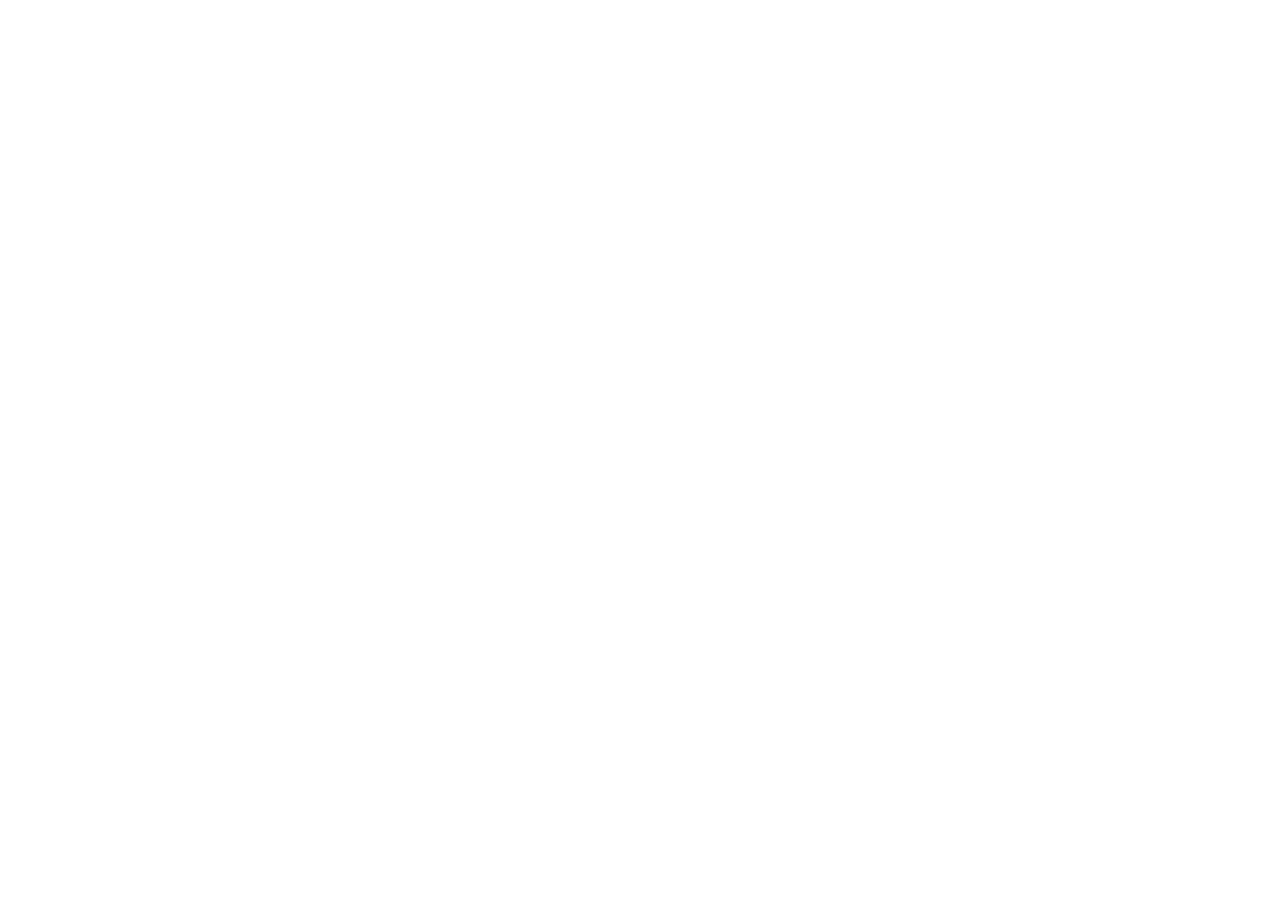
==== index.html @ 044f1b21 "primer commit hecho por mi" ====
<!-- 
    Lista de cosas.
    - Meta: eslo del sso de google, hay que agregar meta-description y meta-keywords.
    - Agregar meta con keywords como: damas, juegos de damas, entretenimiento, juegos online, etc. (es para la busqueda de google)

-->

<html lang="en">
<head>
    <meta charset="UTF-8">
    <meta http-equiv="X-UA-Compatible" content="IE=edge">
    <meta name="viewport" content="width=device-width, initial-scale=1.0">
    <title>Mini Damas</title>
</head>
<body>
    
</body>
</html>
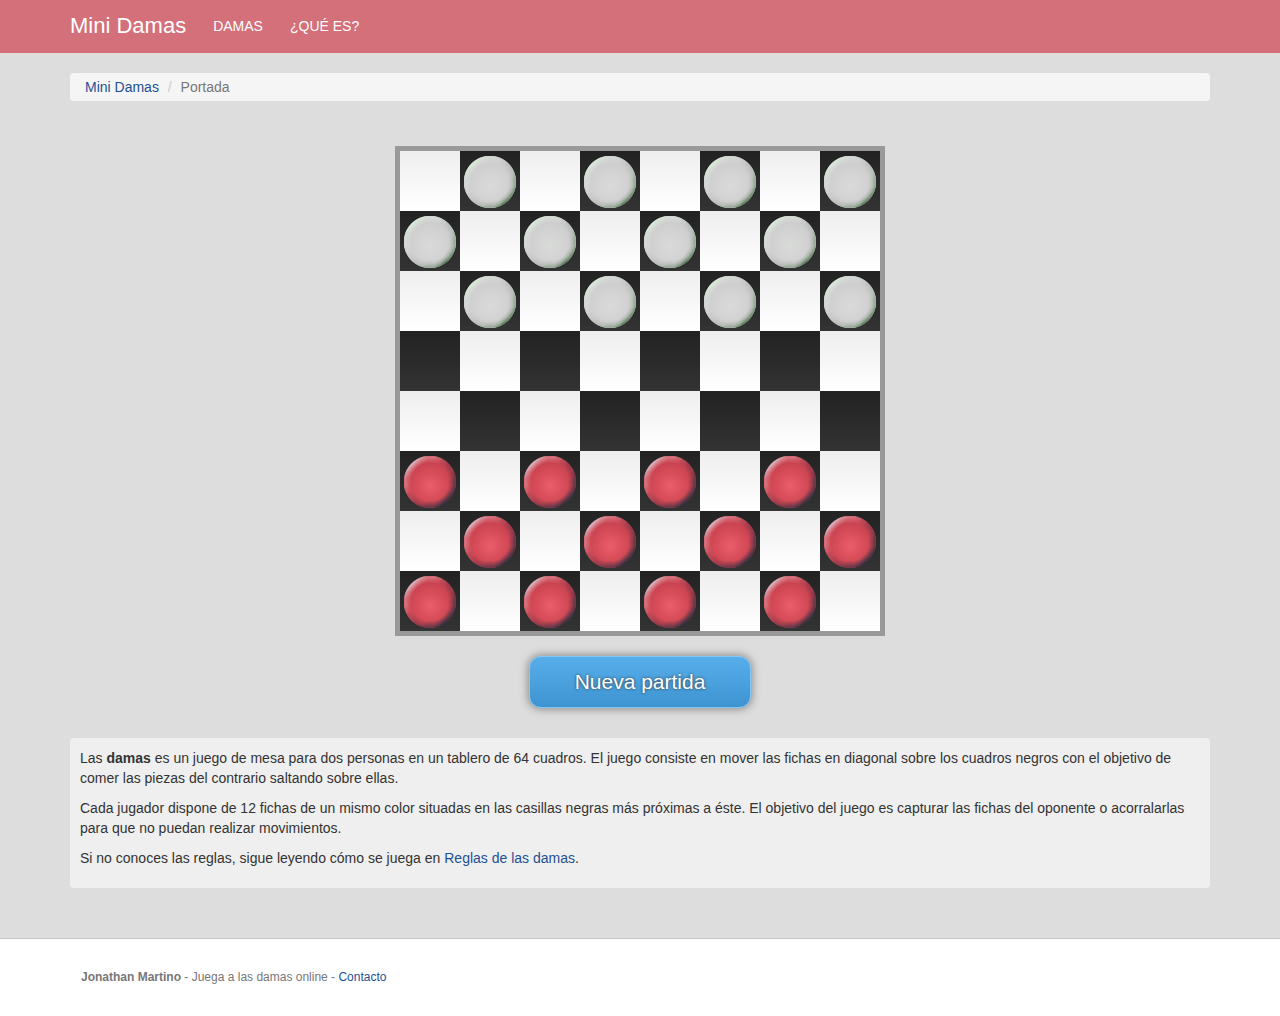
==== commit c6f4d04c: "version final v1" ====
--- a/index.html
+++ b/index.html
@@ -1,18 +1,246 @@
-<!-- 
-    Lista de cosas.
-    - Meta: eslo del sso de google, hay que agregar meta-description y meta-keywords.
-    - Agregar meta con keywords como: damas, juegos de damas, entretenimiento, juegos online, etc. (es para la busqueda de google)
-
--->
-
-<html lang="en">
-<head>
-    <meta charset="UTF-8">
-    <meta http-equiv="X-UA-Compatible" content="IE=edge">
-    <meta name="viewport" content="width=device-width, initial-scale=1.0">
-    <title>Mini Damas</title>
-</head>
-<body>
-    
-</body>
+<!DOCTYPE html>
+<html lang="es">
+   <head>
+      <title>Mini Damas</title>
+      <meta name="Description" content="Juega a las damas online. Reta al ordenador y consigue ganarle en el menor tiempo posible.">
+      <link rel="stylesheet" href="styles.css">
+   </head>
+   <body>
+      <div></div>
+      </div>   
+      <nav class="navbar navbar-static-top navbar-inner" role="navigation">
+         <div class="container">
+            <div class="navbar-header">
+               <button type="button" class="navbar-toggle collapsed" data-toggle="collapse" data-target=".navbar-collapse">
+               <span class="sr-only">Navegación</span>
+               <span class="icon-bar"></span>
+               <span class="icon-bar"></span>
+               <span class="icon-bar"></span>
+               </button>
+               <h1><a class="navbar-brand" href="index.html">Mini Damas</a></h1>
+            </div>
+            <div id="navbar" class="collapse navbar-collapse">
+               <ul class="nav navbar-nav">
+                  <li><a href="index.html" title="Damas online">Damas</a></li>
+                  <li><a href="https://es.wikipedia.org/wiki/Damas" title="Qué son las damas">¿Qué es?</a></li>
+               </ul>
+            </div>
+         </div>
+      </nav>
+      <div class="container">
+         <ul class="breadcrumb">
+            <li><a href="index.html">Mini Damas</a></li>
+            <li class="active">Portada</li>
+         </ul>
+         <div class="row">
+            <div class="col-md-12">
+               <div class="tablero">
+                  <div id="checkersContainer">
+                     <div id="checkersBoard">
+                        <div class="checkersSquare bright">
+                        </div>
+                        <div class="checkersSquare dark">
+                        </div>
+                        <div class="checkersSquare bright">
+                        </div>
+                        <div class="checkersSquare dark">
+                        </div>
+                        <div class="checkersSquare bright">
+                        </div>
+                        <div class="checkersSquare dark">
+                        </div>
+                        <div class="checkersSquare bright">
+                        </div>
+                        <div class="checkersSquare dark">
+                        </div>
+                        <div class="checkersSquare dark">
+                        </div>
+                        <div class="checkersSquare bright">
+                        </div>
+                        <div class="checkersSquare dark">
+                        </div>
+                        <div class="checkersSquare bright">
+                        </div>
+                        <div class="checkersSquare dark">
+                        </div>
+                        <div class="checkersSquare bright">
+                        </div>
+                        <div class="checkersSquare dark">
+                        </div>
+                        <div class="checkersSquare bright">
+                        </div>
+                        <div class="checkersSquare bright">
+                        </div>
+                        <div class="checkersSquare dark">
+                        </div>
+                        <div class="checkersSquare bright">
+                        </div>
+                        <div class="checkersSquare dark">
+                        </div>
+                        <div class="checkersSquare bright">
+                        </div>
+                        <div class="checkersSquare dark">
+                        </div>
+                        <div class="checkersSquare bright">
+                        </div>
+                        <div class="checkersSquare dark">
+                        </div>
+                        <div class="checkersSquare dark">
+                        </div>
+                        <div class="checkersSquare bright">
+                        </div>
+                        <div class="checkersSquare dark">
+                        </div>
+                        <div class="checkersSquare bright">
+                        </div>
+                        <div class="checkersSquare dark">
+                        </div>
+                        <div class="checkersSquare bright">
+                        </div>
+                        <div class="checkersSquare dark">
+                        </div>
+                        <div class="checkersSquare bright">
+                        </div>
+                        <div class="checkersSquare bright">
+                        </div>
+                        <div class="checkersSquare dark">
+                        </div>
+                        <div class="checkersSquare bright">
+                        </div>
+                        <div class="checkersSquare dark">
+                        </div>
+                        <div class="checkersSquare bright">
+                        </div>
+                        <div class="checkersSquare dark">
+                        </div>
+                        <div class="checkersSquare bright">
+                        </div>
+                        <div class="checkersSquare dark">
+                        </div>
+                        <div class="checkersSquare dark">
+                        </div>
+                        <div class="checkersSquare bright">
+                        </div>
+                        <div class="checkersSquare dark">
+                        </div>
+                        <div class="checkersSquare bright">
+                        </div>
+                        <div class="checkersSquare dark">
+                        </div>
+                        <div class="checkersSquare bright">
+                        </div>
+                        <div class="checkersSquare dark">
+                        </div>
+                        <div class="checkersSquare bright">
+                        </div>
+                        <div class="checkersSquare bright">
+                        </div>
+                        <div class="checkersSquare dark">
+                        </div>
+                        <div class="checkersSquare bright">
+                        </div>
+                        <div class="checkersSquare dark">
+                        </div>
+                        <div class="checkersSquare bright">
+                        </div>
+                        <div class="checkersSquare dark">
+                        </div>
+                        <div class="checkersSquare bright">
+                        </div>
+                        <div class="checkersSquare dark">
+                        </div>
+                        <div class="checkersSquare dark">
+                        </div>
+                        <div class="checkersSquare bright">
+                        </div>
+                        <div class="checkersSquare dark">
+                        </div>
+                        <div class="checkersSquare bright">
+                        </div>
+                        <div class="checkersSquare dark">
+                        </div>
+                        <div class="checkersSquare bright">
+                        </div>
+                        <div class="checkersSquare dark">
+                        </div>
+                        <div class="checkersSquare bright">
+                        </div>
+                        <div class="piece black" style="left: 0px; top: 420px;">
+                        </div>
+                        <div class="piece white" style="left: 60px; top: 0px;">
+                        </div>
+                        <div class="piece black" style="left: 120px; top: 420px;">
+                        </div>
+                        <div class="piece white" style="left: 180px; top: 0px;">
+                        </div>
+                        <div class="piece black" style="left: 240px; top: 420px;">
+                        </div>
+                        <div class="piece white" style="left: 300px; top: 0px;">
+                        </div>
+                        <div class="piece black" style="left: 360px; top: 420px;">
+                        </div>
+                        <div class="piece white" style="left: 420px; top: 0px;">
+                        </div>
+                        <div class="piece black" style="left: 60px; top: 360px;">
+                        </div>
+                        <div class="piece white" style="left: 0px; top: 60px;">
+                        </div>
+                        <div class="piece black" style="left: 180px; top: 360px;">
+                        </div>
+                        <div class="piece white" style="left: 120px; top: 60px;">
+                        </div>
+                        <div class="piece black" style="left: 300px; top: 360px;">
+                        </div>
+                        <div class="piece white" style="left: 240px; top: 60px;">
+                        </div>
+                        <div class="piece black" style="left: 420px; top: 360px;">
+                        </div>
+                        <div class="piece white" style="left: 360px; top: 60px;">
+                        </div>
+                        <div class="piece black" style="left: 0px; top: 300px;">
+                        </div>
+                        <div class="piece white" style="left: 60px; top: 120px;">
+                        </div>
+                        <div class="piece black" style="left: 120px; top: 300px;">
+                        </div>
+                        <div class="piece white" style="left: 180px; top: 120px;">
+                        </div>
+                        <div class="piece black" style="left: 240px; top: 300px;">
+                        </div>
+                        <div class="piece white" style="left: 300px; top: 120px;">
+                        </div>
+                        <div class="piece black" style="left: 360px; top: 300px;">
+                        </div>
+                        <div class="piece white" style="left: 420px; top: 120px;">
+                        </div>
+                     </div>
+                     <div id="buttonContainer" class="text-center">
+                        <div id="newGameButton">
+                           Nueva partida
+                        </div>
+                     </div>
+                  </div>
+               </div>
+            </div>
+         </div>
+         <div class="row">
+            <div class="col-md-12">
+               <div id="desc">
+                  <p>Las <strong>damas</strong> es un juego de mesa para dos personas en un tablero de 64 cuadros. El juego consiste en mover las fichas en diagonal sobre los cuadros negros con el objetivo de comer las piezas del contrario saltando sobre ellas.</p>
+                  <p>Cada jugador dispone de 12 fichas de un mismo color situadas en las casillas negras más próximas a éste. El objetivo del juego es capturar las fichas del oponente o acorralarlas para que no puedan realizar movimientos.</p>
+                  <p>Si no conoces las reglas, sigue leyendo cómo se juega en <a href="https://es.wikipedia.org/wiki/Damas">Reglas de las damas</a>.</p>
+               </div>
+            </div>
+         </div>
+      </div>
+      <footer class="footer">
+         <div class="container">
+            <div class="row">
+               <div class="col-md-7">
+                  <p><strong>Jonathan Martino</strong> - Juega a las damas online - <a href="mailto:jonamartino@gmail.com">Contacto</a></p>
+               </div>
+            </div>
+         </div>
+      </footer>
+   </body>
 </html>--- a/styles.css
+++ b/styles.css
@@ -0,0 +1,625 @@
+html{
+    font-family:sans-serif;
+    -webkit-text-size-adjust:100%;
+    -ms-text-size-adjust:100%
+}
+body{
+    margin:0
+}
+footer,header,nav{
+    display:block
+}
+
+a{
+    background-color:transparent
+}
+a:active,a:hover{
+    outline:0
+}
+strong{
+    font-weight:700
+}
+h1{
+    margin:.67em 0;
+    font-size:2em
+}
+img{
+    border:0
+}
+button{
+    margin:0;
+    font:inherit;
+    color:inherit
+}
+button{
+    overflow:visible
+}
+button{
+    text-transform:none
+}
+button{
+    -webkit-appearance:button;
+    cursor:pointer
+}
+button[disabled]{
+    cursor:default
+}
+button::-moz-focus-inner{
+    padding:0;
+    border:0
+}
+
+*{
+    -webkit-box-sizing:border-box;
+    -moz-box-sizing:border-box;
+    box-sizing:border-box
+}
+:after,:before{
+    -webkit-box-sizing:border-box;
+    -moz-box-sizing:border-box;
+    box-sizing:border-box
+}
+html{
+    font-size:10px;
+    -webkit-tap-highlight-color:transparent
+}
+body{
+    font-family:"Helvetica Neue",Helvetica,Arial,sans-serif;
+    font-size:14px;
+    line-height:1.42857143;
+    color:#333;
+    background-color:#fff
+}
+button{
+    font-family:inherit;
+    font-size:inherit;
+    line-height:inherit
+}
+a{
+    color:#337ab7;
+    text-decoration:none
+}
+a:focus,a:hover{
+    color:#23527c;
+    text-decoration:underline
+}
+a:focus{
+    outline:thin dotted;
+    outline:5px auto -webkit-focus-ring-color;
+    outline-offset:-2px
+}
+img{
+    vertical-align:middle
+}
+
+.h1{
+    font-family:inherit;
+    font-weight:500;
+    line-height:1.1;
+    color:inherit
+}
+.h1{
+    margin-top:20px;
+    margin-bottom:10px
+}
+.h1{
+    font-size:36px
+}
+p{
+    margin:0 0 10px
+}
+.text-center{
+    text-align:center
+}
+ul{
+    margin-top:0;
+    margin-bottom:10px
+}
+ul ul{
+    margin-bottom:0
+}
+.container{
+    padding-right:15px;
+    padding-left:15px;
+    margin-right:auto;
+    margin-left:auto
+}
+@media (min-width:768px){
+    .container{
+        width:750px
+    }
+}
+@media (min-width:992px){
+    .container{
+        width:970px
+    }
+}
+@media (min-width:1200px){
+    .container{
+        width:1170px
+    }
+}
+.row{
+    margin-right:-15px;
+    margin-left:-15px
+}
+.col-md-12,.col-md-7{
+    position:relative;
+    min-height:1px;
+    padding-right:15px;
+    padding-left:15px
+}
+@media (min-width:992px){
+    .col-md-12,.col-md-7{
+        float:left
+    }
+    .col-md-12{
+        width:100%
+    }
+    .col-md-7{
+        width:58.33333333%
+    }   
+}
+.collapse{
+    display:none;
+    visibility:hidden
+}
+.nav{
+    padding-left:0;
+    margin-bottom:0;
+    list-style:none
+}
+.nav>li{
+    position:relative;
+    display:block
+}
+.nav>li>a{
+    position:relative;
+    display:block;
+    padding:10px 15px
+}
+.nav>li>a:focus,.nav>li>a:hover{
+    text-decoration:none;
+    background-color:#eee
+}
+.nav>li>a>img{
+    max-width:none
+}
+.navbar{
+    position:relative;
+    min-height:50px;
+    margin-bottom:20px;
+    border:1px solid transparent
+}
+@media (min-width:768px){
+    .navbar{
+        border-radius:4px
+    }
+}
+@media (min-width:768px){
+    .navbar-header{
+        float:left
+    }
+}
+.navbar-collapse{
+    padding-right:15px;
+    padding-left:15px;
+    overflow-x:visible;
+    -webkit-overflow-scrolling:touch;
+    border-top:1px solid transparent;
+    -webkit-box-shadow:inset 0 1px 0 rgba(255,255,255,.1);
+    box-shadow:inset 0 1px 0 rgba(255,255,255,.1)
+}
+@media (min-width:768px){
+    .navbar-collapse{
+        width:auto;
+        border-top:0;
+        -webkit-box-shadow:none;
+        box-shadow:none
+    }
+    .navbar-collapse.collapse{
+        display:block!important;
+        height:auto!important;
+        padding-bottom:0;
+        overflow:visible!important;
+        visibility:visible!important
+    }
+    .navbar-static-top .navbar-collapse{
+        padding-right:0;
+        padding-left:0
+    }
+}
+.container>.navbar-collapse,.container>.navbar-header{
+    margin-right:-15px;
+    margin-left:-15px
+}
+@media (min-width:768px){
+    .container>.navbar-collapse,.container>.navbar-header{
+        margin-right:0;
+        margin-left:0
+    }
+}
+.navbar-static-top{
+    z-index:1000;
+    border-width:0 0 1px
+}
+@media (min-width:768px){
+    .navbar-static-top{
+        border-radius:0
+    }
+}
+.navbar-brand{
+    float:left;
+    height:50px;
+    padding:15px 15px;
+    font-size:18px;
+    line-height:20px
+}
+.navbar-brand:focus,.navbar-brand:hover{
+    text-decoration:none
+}
+.navbar-brand>img{
+    display:block
+}
+@media (min-width:768px){
+    .navbar>.container .navbar-brand{
+        margin-left:-15px
+    }
+}
+.navbar-toggle{
+    position:relative;
+    float:right;
+    padding:9px 10px;
+    margin-top:8px;
+    margin-right:15px;
+    margin-bottom:8px;
+    background-color:transparent;
+    background-image:none;
+    border:1px solid transparent;
+    border-radius:4px
+}
+.navbar-toggle:focus{
+    outline:0
+}
+.navbar-toggle .icon-bar{
+    display:block;
+    width:22px;
+    height:2px;
+    border-radius:1px
+}
+.navbar-toggle .icon-bar+.icon-bar{
+    margin-top:4px
+}
+@media (min-width:768px){
+    .navbar-toggle{
+        display:none
+    }
+}
+.navbar-nav{
+    margin:7.5px -15px
+}
+.navbar-nav>li>a{
+    padding-top:10px;
+    padding-bottom:10px;
+    line-height:20px
+}
+@media (min-width:768px){
+    .navbar-nav{
+        float:left;
+        margin:0
+    }
+    .navbar-nav>li{
+        float:left
+    }
+    .navbar-nav>li>a{
+        padding-top:15px;
+        padding-bottom:15px
+    }
+}
+.navbar-text{
+    margin-top:15px;
+    margin-bottom:15px
+}
+@media (min-width:768px){
+    .navbar-text{
+        float:left;
+        margin-right:15px;
+        margin-left:15px
+    }
+}
+.breadcrumb{
+    padding:8px 15px;
+    margin-bottom:20px;
+    list-style:none;
+    background-color:#f5f5f5;
+    border-radius:4px
+}
+.breadcrumb>li{
+    display:inline-block
+}
+.breadcrumb>li+li:before{
+    padding:0 5px;
+    color:#ccc;
+    content:"/\00a0"
+}
+.breadcrumb>.active{
+    color:#777
+}
+@-webkit-keyframes progress-bar-stripes{
+    from{
+        background-position:40px 0
+    }
+    to{
+        background-position:0 0
+    }
+}
+@-o-keyframes progress-bar-stripes{
+    from{
+        background-position:40px 0
+    }
+    to{
+        background-position:0 0
+    }
+}
+@keyframes progress-bar-stripes{
+    from{
+        background-position:40px 0
+    }
+    to{
+        background-position:0 0
+    }
+}
+.well{
+    min-height:20px;
+    padding:19px;
+    margin-bottom:20px;
+    background-color:#f5f5f5;
+    border:1px solid #e3e3e3;
+    border-radius:4px;
+    -webkit-box-shadow:inset 0 1px 1px rgba(0,0,0,.05);
+    box-shadow:inset 0 1px 1px rgba(0,0,0,.05)
+}
+.close{
+    float:right;
+    font-size:21px;
+    font-weight:700;
+    line-height:1;
+    color:#000;
+    text-shadow:0 1px 0 #fff;
+    opacity:.2
+}
+.close:focus,.close:hover{
+    color:#000;
+    text-decoration:none;
+    cursor:pointer;
+    opacity:.5
+}
+button.close{
+    -webkit-appearance:none;
+    padding:0;
+    cursor:pointer;
+    background:0 0;
+    border:0
+}
+.container:after,.container:before,.nav:after,.nav:before,.navbar-collapse:after,.navbar-collapse:before,.navbar-header:after,.navbar-header:before,.navbar:after,.navbar:before,.row:after,.row:before{
+    display:table;
+    content:" "
+}
+.container:after,.nav:after,.navbar-collapse:after,.navbar-header:after,.navbar:after,.row:after{
+    clear:both
+}
+.show{
+    display:block!important
+}
+.invisible{
+    visibility:hidden
+}
+a{
+    color:#1e5096;
+    text-decoration:none
+}
+body{
+    color:#333;
+    background-color:#ddd
+}
+.navbar-inner{
+    padding-right:0;
+    padding-left:0;
+    background-color:#d4707a
+}
+.navbar-static-top .navbar-inner{
+    border-width:0 0 2px;
+    margin-bottom:15px
+}
+.navbar .navbar-brand{
+    font-family:Capriola,sans-serif;
+    display:block;
+    float:left;
+    font-size:22px;
+    font-weight:200;
+    line-height:1;
+    color:#fff
+}
+h1{
+    margin:0 0 20px 0
+}
+.navbar .nav>li>a{
+    float:none;
+    text-transform:uppercase;
+    padding:16px 15px 16px 12px;
+    color:#fff;
+    text-decoration:none;
+    text-shadow:none
+}
+.navbar .nav>.active>a,.navbar .nav>.active>a:focus,.navbar .nav>.active>a:hover{
+    color:#fff;
+    text-decoration:none;
+    background-color:transparent;
+}
+.navbar .nav>li>a:focus,.navbar .nav>li>a:hover{
+    color:#fff;
+    text-decoration:none;
+    background-color:transparent
+}
+.nav-header{
+    display:block;
+    padding:3px 15px;
+    font-size:10px;
+    font-weight:700;
+    line-height:20px;
+    color:#685d5d;
+    text-shadow:0 1px 0 rgba(255,255,255,.5);
+    text-transform:uppercase
+}
+.navbar-toggle .icon-bar{
+    background-color:#fff
+}
+.navbar-toggle .icon-bar+.icon-bar{
+    margin-top:4px
+}
+.navbar-toggle .icon-bar{
+    display:block;
+    width:22px;
+    height:2px;
+    border-radius:1px
+}
+.navbar-toggle{
+    position:relative;
+    float:left;
+    padding:9px 10px;
+    margin-top:8px;
+    margin-right:15px;
+    margin-bottom:8px;
+    background-color:transparent;
+    background-image:none;
+    border:1px solid #fff;
+    border-radius:4px
+}
+#juego{
+    text-align:left;
+    float:left;
+    border-radius:4px;
+    background:#363636;
+    padding:4px
+}
+#desc{
+    margin:20px 0 10px 0;
+    padding:10px;
+    border-radius:4px;
+    background:#efefef
+}
+.box300{
+    width:300px;
+    float:left;
+    margin:0 10px 10px 0;
+    text-align:center
+}
+.box650{
+    width:650px;
+    float:left;
+    margin:0 0 0 10px;
+    padding:10px;
+    background:#efefef;
+    border-radius:4px;
+    text-align:center
+}
+.breadcrumb{
+    padding:4px 15px;
+    margin:0 0 15px 0
+}
+#header{
+    background:#d2e6f5
+}
+p{
+    margin-bottom:10px
+}
+.footer{
+    padding:19px 14px;
+    margin-top:40px;
+    border-top:1px solid #cac3c3;
+    background-color:#fff
+}
+.footer p{
+    margin-bottom:0;
+    color:#777;
+    padding:11px;
+    font-size:12px
+}
+img{
+    vertical-align:middle
+}
+#checkersContainer{
+    width:490px;
+    position:relative;
+    margin-left:auto;
+    margin-right:auto
+}
+#checkersBoard{
+    border:5px solid #999;
+    width:100%;
+    height:100%;
+    position:relative;
+    z-index:0;
+    margin-top:30px;
+    height:490px
+}
+#checkersBoard .checkersSquare.bright{
+    background:-moz-linear-gradient(center top ,#eee,#fff) repeat scroll 0 0 transparent;
+    background:-webkit-gradient(linear,center bottom,center top,from(#fff),to(#eee));
+    background-color:#fff
+}
+#checkersBoard .checkersSquare.dark{
+    background:-moz-linear-gradient(center top ,#222,#333) repeat scroll 0 0 transparent;
+    background:-webkit-gradient(linear,center bottom,center top,from(#333),to(#222));
+    background-color:#000
+}
+#checkersBoard .checkersSquare{
+    height:60px;
+    width:60px;
+    float:left
+}
+#checkersBoard .piece{
+    width:60px;
+    height:60px;
+    position:absolute;
+    left:0;
+    top:0
+}
+#checkersBoard .white{
+    background-image:url(PieceGreen.png)
+}
+#checkersBoard .black{
+    background-image:url(PieceBlue.png)
+}
+#checkersBoard #moveNotAllowed{
+    width:60px;
+    height:60px;
+    position:absolute;
+    display:none;
+    z-index:10
+}
+#checkersBoard #moveNotAllowed img{
+    width:60px;
+    height:60px
+}
+#buttonContainer{
+    margin-bottom:10px
+}
+#newGameButton{
+    background:-moz-linear-gradient(center top ,#57aeea,#3d94d1) repeat scroll 0 0 transparent;
+    background:-webkit-gradient(linear,center bottom,center top,from(#3d94d1),to(#57aeea));
+    -webkit-box-shadow: 0 0 8px 1px #888888;
+    -webkit-border-radius: 12px;
+    background-color:#add8e6;
+    display:inline-block;
+    font-size:21px;
+    margin-top:20px;
+    padding:10px 45px;
+    vertical-align:middle;
+    font-family:Arial;
+    color:#fff;
+    border:1px solid #84c5f3;
+    text-shadow:0 0 3px #333;
+    cursor:pointer;
+}
+
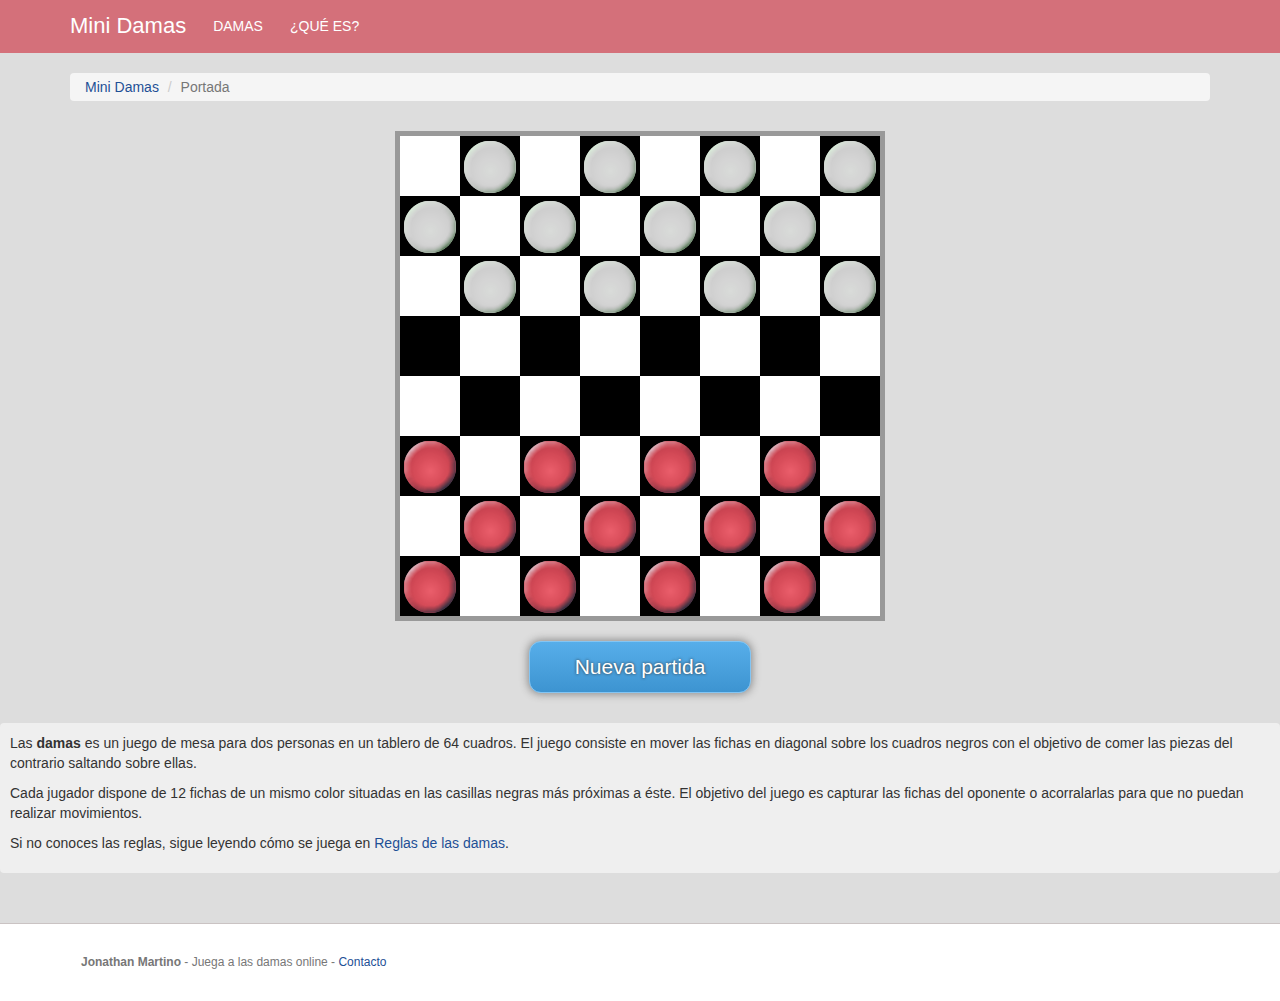
==== commit 3df0e267: "index y js modificados para hacer el tablero dinamico v1" ====
--- a/index.html
+++ b/index.html
@@ -4,10 +4,9 @@
       <title>Mini Damas</title>
       <meta name="Description" content="Juega a las damas online. Reta al ordenador y consigue ganarle en el menor tiempo posible.">
       <link rel="stylesheet" href="styles.css">
+      <script src="app.js"> </script>
    </head>
    <body>
-      <div></div>
-      </div>   
       <nav class="navbar navbar-static-top navbar-inner" role="navigation">
          <div class="container">
             <div class="navbar-header">
@@ -28,192 +27,95 @@
          </div>
       </nav>
       <div class="container">
+        
          <ul class="breadcrumb">
             <li><a href="index.html">Mini Damas</a></li>
             <li class="active">Portada</li>
          </ul>
-         <div class="row">
-            <div class="col-md-12">
-               <div class="tablero">
-                  <div id="checkersContainer">
-                     <div id="checkersBoard">
-                        <div class="checkersSquare bright">
-                        </div>
-                        <div class="checkersSquare dark">
-                        </div>
-                        <div class="checkersSquare bright">
-                        </div>
-                        <div class="checkersSquare dark">
-                        </div>
-                        <div class="checkersSquare bright">
-                        </div>
-                        <div class="checkersSquare dark">
-                        </div>
-                        <div class="checkersSquare bright">
-                        </div>
-                        <div class="checkersSquare dark">
-                        </div>
-                        <div class="checkersSquare dark">
-                        </div>
-                        <div class="checkersSquare bright">
-                        </div>
-                        <div class="checkersSquare dark">
-                        </div>
-                        <div class="checkersSquare bright">
-                        </div>
-                        <div class="checkersSquare dark">
-                        </div>
-                        <div class="checkersSquare bright">
-                        </div>
-                        <div class="checkersSquare dark">
-                        </div>
-                        <div class="checkersSquare bright">
-                        </div>
-                        <div class="checkersSquare bright">
-                        </div>
-                        <div class="checkersSquare dark">
-                        </div>
-                        <div class="checkersSquare bright">
-                        </div>
-                        <div class="checkersSquare dark">
-                        </div>
-                        <div class="checkersSquare bright">
-                        </div>
-                        <div class="checkersSquare dark">
-                        </div>
-                        <div class="checkersSquare bright">
-                        </div>
-                        <div class="checkersSquare dark">
-                        </div>
-                        <div class="checkersSquare dark">
-                        </div>
-                        <div class="checkersSquare bright">
-                        </div>
-                        <div class="checkersSquare dark">
-                        </div>
-                        <div class="checkersSquare bright">
-                        </div>
-                        <div class="checkersSquare dark">
-                        </div>
-                        <div class="checkersSquare bright">
-                        </div>
-                        <div class="checkersSquare dark">
-                        </div>
-                        <div class="checkersSquare bright">
-                        </div>
-                        <div class="checkersSquare bright">
-                        </div>
-                        <div class="checkersSquare dark">
-                        </div>
-                        <div class="checkersSquare bright">
-                        </div>
-                        <div class="checkersSquare dark">
-                        </div>
-                        <div class="checkersSquare bright">
-                        </div>
-                        <div class="checkersSquare dark">
-                        </div>
-                        <div class="checkersSquare bright">
-                        </div>
-                        <div class="checkersSquare dark">
-                        </div>
-                        <div class="checkersSquare dark">
-                        </div>
-                        <div class="checkersSquare bright">
-                        </div>
-                        <div class="checkersSquare dark">
-                        </div>
-                        <div class="checkersSquare bright">
-                        </div>
-                        <div class="checkersSquare dark">
-                        </div>
-                        <div class="checkersSquare bright">
-                        </div>
-                        <div class="checkersSquare dark">
-                        </div>
-                        <div class="checkersSquare bright">
-                        </div>
-                        <div class="checkersSquare bright">
-                        </div>
-                        <div class="checkersSquare dark">
-                        </div>
-                        <div class="checkersSquare bright">
-                        </div>
-                        <div class="checkersSquare dark">
-                        </div>
-                        <div class="checkersSquare bright">
-                        </div>
-                        <div class="checkersSquare dark">
-                        </div>
-                        <div class="checkersSquare bright">
-                        </div>
-                        <div class="checkersSquare dark">
-                        </div>
-                        <div class="checkersSquare dark">
-                        </div>
-                        <div class="checkersSquare bright">
-                        </div>
-                        <div class="checkersSquare dark">
-                        </div>
-                        <div class="checkersSquare bright">
-                        </div>
-                        <div class="checkersSquare dark">
-                        </div>
-                        <div class="checkersSquare bright">
-                        </div>
-                        <div class="checkersSquare dark">
-                        </div>
-                        <div class="checkersSquare bright">
-                        </div>
-                        <div class="piece black" style="left: 0px; top: 420px;">
-                        </div>
-                        <div class="piece white" style="left: 60px; top: 0px;">
-                        </div>
-                        <div class="piece black" style="left: 120px; top: 420px;">
-                        </div>
-                        <div class="piece white" style="left: 180px; top: 0px;">
-                        </div>
-                        <div class="piece black" style="left: 240px; top: 420px;">
-                        </div>
-                        <div class="piece white" style="left: 300px; top: 0px;">
-                        </div>
-                        <div class="piece black" style="left: 360px; top: 420px;">
-                        </div>
-                        <div class="piece white" style="left: 420px; top: 0px;">
-                        </div>
-                        <div class="piece black" style="left: 60px; top: 360px;">
-                        </div>
-                        <div class="piece white" style="left: 0px; top: 60px;">
-                        </div>
-                        <div class="piece black" style="left: 180px; top: 360px;">
-                        </div>
-                        <div class="piece white" style="left: 120px; top: 60px;">
-                        </div>
-                        <div class="piece black" style="left: 300px; top: 360px;">
-                        </div>
-                        <div class="piece white" style="left: 240px; top: 60px;">
-                        </div>
-                        <div class="piece black" style="left: 420px; top: 360px;">
-                        </div>
-                        <div class="piece white" style="left: 360px; top: 60px;">
-                        </div>
-                        <div class="piece black" style="left: 0px; top: 300px;">
-                        </div>
-                        <div class="piece white" style="left: 60px; top: 120px;">
-                        </div>
-                        <div class="piece black" style="left: 120px; top: 300px;">
-                        </div>
-                        <div class="piece white" style="left: 180px; top: 120px;">
-                        </div>
-                        <div class="piece black" style="left: 240px; top: 300px;">
-                        </div>
-                        <div class="piece white" style="left: 300px; top: 120px;">
-                        </div>
-                        <div class="piece black" style="left: 360px; top: 300px;">
-                        </div>
-                        <div class="piece white" style="left: 420px; top: 120px;">
-                        </div>
-                     </div>
+         <div id="checkersContainer">
+            <section id="board" class="main-content__board">
+               <!--<div class="board__row row1">
+                  <div class="row__item item1-1"></div>
+                  <div class="row__item item1-2 has-white-piece"></div>
+                  <div class="row__item item1-3"></div>
+                  <div class="row__item item1-4 has-white-piece"></div>
+                  <div class="row__item item1-5"></div>
+                  <div class="row__item item1-6 has-white-piece"></div>
+                  <div class="row__item item1-7"></div>
+                  <div class="row__item item1-8 has-white-piece"></div>
+               </div>
+               <div class="board__row row2">
+                  <div class="row__item item1-1 has-white-piece"></div>
+                  <div class="row__item item1-2"></div>
+                  <div class="row__item item1-3 has-white-piece"></div>
+                  <div class="row__item item1-4"></div>
+                  <div class="row__item item1-5 has-white-piece"></div>
+                  <div class="row__item item1-6"></div>
+                  <div class="row__item item1-7 has-white-piece"></div>
+                  <div class="row__item item1-8"></div>
+               </div>
+               <div class="board__row row3">
+                  <div class="row__item item1-1"></div>
+                  <div class="row__item item1-2 has-white-piece"></div>
+                  <div class="row__item item1-3"></div>
+                  <div class="row__item item1-4 has-white-piece"></div>
+                  <div class="row__item item1-5"></div>
+                  <div class="row__item item1-6 has-white-piece"></div>
+                  <div class="row__item item1-7"></div>
+                  <div class="row__item item1-8 has-white-piece"></div>
+               </div>
+               <div class="board__row row4">
+                  <div class="row__item item1-1 has-white-piece"></div>
+                  <div class="row__item item1-2"></div>
+                  <div class="row__item item1-3 has-white-piece"></div>
+                  <div class="row__item item1-4"></div>
+                  <div class="row__item item1-5 has-white-piece"></div>
+                  <div class="row__item item1-6"></div>
+                  <div class="row__item item1-7 has-white-piece"></div>
+                  <div class="row__item item1-8"></div>
+               </div>
+               <div class="board__row row5">
+                  <div class="row__item item1-1"></div>
+                  <div class="row__item item1-2 has-white-piece"></div>
+                  <div class="row__item item1-3"></div>
+                  <div class="row__item item1-4 has-white-piece"></div>
+                  <div class="row__item item1-5"></div>
+                  <div class="row__item item1-6 has-white-piece"></div>
+                  <div class="row__item item1-7"></div>
+                  <div class="row__item item1-8 has-white-piece"></div>
+               </div>
+               <div class="board__row row6">
+                  <div class="row__item item1-1 has-white-piece"></div>
+                  <div class="row__item item1-2"></div>
+                  <div class="row__item item1-3 has-white-piece"></div>
+                  <div class="row__item item1-4"></div>
+                  <div class="row__item item1-5 has-white-piece"></div>
+                  <div class="row__item item1-6"></div>
+                  <div class="row__item item1-7 has-white-piece"></div>
+                  <div class="row__item item1-8"></div>
+               </div>
+               <div class="board__row row7">
+                  <div class="row__item item1-1"></div>
+                  <div class="row__item item1-2 has-white-piece"></div>
+                  <div class="row__item item1-3"></div>
+                  <div class="row__item item1-4 has-white-piece"></div>
+                  <div class="row__item item1-5"></div>
+                  <div class="row__item item1-6 has-white-piece"></div>
+                  <div class="row__item item1-7"></div>
+                  <div class="row__item item1-8 has-white-piece"></div>
+               </div>
+               <div class="board__row row8">
+                  <div class="row__item item1-1 has-white-piece"></div>
+                  <div class="row__item item1-2"></div>
+                  <div class="row__item item1-3 has-white-piece"></div>
+                  <div class="row__item item1-4"></div>
+                  <div class="row__item item1-5 has-white-piece"></div>
+                  <div class="row__item item1-6"></div>
+                  <div class="row__item item1-7 has-white-piece"></div>
+                  <div class="row__item item1-8"></div>
+               </div>-->
+            </section>
+      </main>
                      <div id="buttonContainer" class="text-center">
                         <div id="newGameButton">
                            Nueva partida
@@ -223,6 +125,7 @@
                </div>
             </div>
          </div>
+      </div>
          <div class="row">
             <div class="col-md-12">
                <div id="desc">
--- a/styles.css
+++ b/styles.css
@@ -139,6 +139,7 @@
         width:1170px
     }
 }
+
 .row{
     margin-right:-15px;
     margin-left:-15px
@@ -548,13 +549,17 @@
 img{
     vertical-align:middle
 }
+
+
 #checkersContainer{
     width:490px;
     position:relative;
     margin-left:auto;
     margin-right:auto
 }
-#checkersBoard{
+
+
+#board{
     border:5px solid #999;
     width:100%;
     height:100%;
@@ -563,45 +568,51 @@
     margin-top:30px;
     height:490px
 }
-#checkersBoard .checkersSquare.bright{
-    background:-moz-linear-gradient(center top ,#eee,#fff) repeat scroll 0 0 transparent;
-    background:-webkit-gradient(linear,center bottom,center top,from(#fff),to(#eee));
-    background-color:#fff
-}
-#checkersBoard .checkersSquare.dark{
-    background:-moz-linear-gradient(center top ,#222,#333) repeat scroll 0 0 transparent;
-    background:-webkit-gradient(linear,center bottom,center top,from(#333),to(#222));
-    background-color:#000
-}
-#checkersBoard .checkersSquare{
+
+.board__row {
+    display: flex;
+    flex-direction: row;
+    justify-content: center;
+    align-items: center;
+}
+
+.row__item{
     height:60px;
     width:60px;
     float:left
 }
-#checkersBoard .piece{
-    width:60px;
-    height:60px;
-    position:absolute;
-    left:0;
-    top:0
-}
-#checkersBoard .white{
+
+.board__row .row__item{
+    padding: 2.1rem;
+}
+
+.board__row:nth-child(even) .row__item:nth-child(even){
+    background:-moz-linear-gradient(center top ,#eee,#fff) repeat scroll 0 0 transparent;
+    background-color:#fff
+}
+.board__row:nth-child(odd) .row__item:nth-child(odd){
+    background:-moz-linear-gradient(center top ,#eee,#fff) repeat scroll 0 0 transparent;
+    background-color:#fff
+}
+.board__row:nth-child(odd) .row__item:nth-child(even){
+    background:-moz-linear-gradient(center top ,#222,#333) repeat scroll 0 0 transparent;
+    background-color:#000
+}
+.board__row:nth-child(even) .row__item:nth-child(odd){
+    background:-moz-linear-gradient(center top ,#222,#333) repeat scroll 0 0 transparent;
+    background-color:#000
+}
+
+ .has-red-piece{
+    background-image:url(PieceBlue.png)
+}
+
+.has-white-piece{
     background-image:url(PieceGreen.png)
 }
-#checkersBoard .black{
-    background-image:url(PieceBlue.png)
-}
-#checkersBoard #moveNotAllowed{
-    width:60px;
-    height:60px;
-    position:absolute;
-    display:none;
-    z-index:10
-}
-#checkersBoard #moveNotAllowed img{
-    width:60px;
-    height:60px
-}
+
+
+
 #buttonContainer{
     margin-bottom:10px
 }
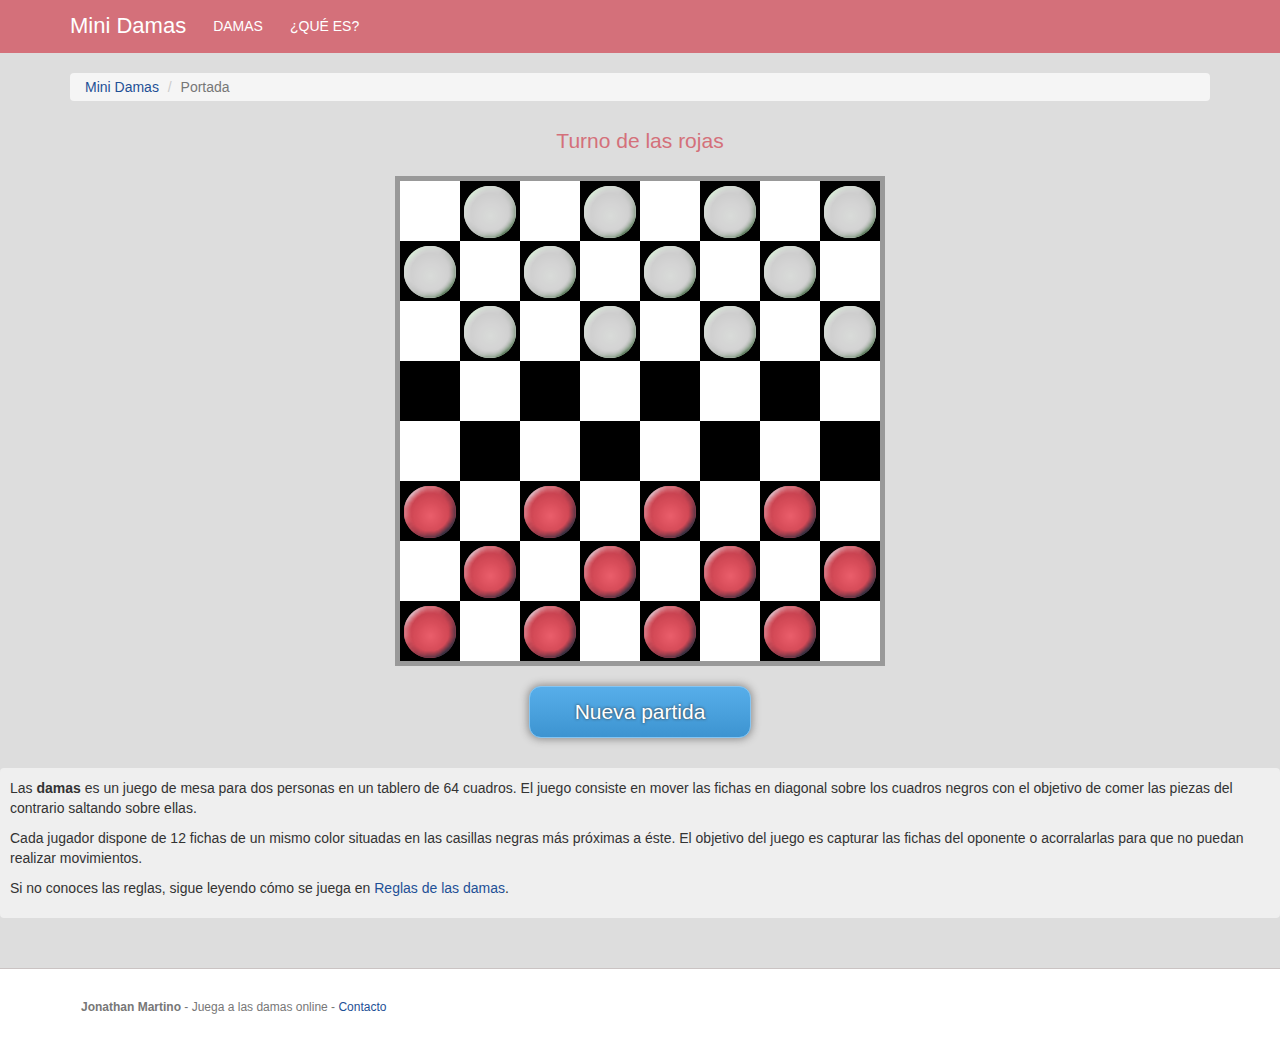
==== commit 67a5d83f: "Agregadas la funcionalidades de deseleccion, turnos, y mensaje de quien tiene que mover la ficha" ====
--- a/index.html
+++ b/index.html
@@ -27,101 +27,19 @@
          </div>
       </nav>
       <div class="container">
-        
          <ul class="breadcrumb">
             <li><a href="index.html">Mini Damas</a></li>
             <li class="active">Portada</li>
          </ul>
          <div id="checkersContainer">
-            <section id="board" class="main-content__board">
-               <!--<div class="board__row row1">
-                  <div class="row__item item1-1"></div>
-                  <div class="row__item item1-2 has-white-piece"></div>
-                  <div class="row__item item1-3"></div>
-                  <div class="row__item item1-4 has-white-piece"></div>
-                  <div class="row__item item1-5"></div>
-                  <div class="row__item item1-6 has-white-piece"></div>
-                  <div class="row__item item1-7"></div>
-                  <div class="row__item item1-8 has-white-piece"></div>
+            <div id="turnContainer" class="text-center">
+               <div id="turnText">
                </div>
-               <div class="board__row row2">
-                  <div class="row__item item1-1 has-white-piece"></div>
-                  <div class="row__item item1-2"></div>
-                  <div class="row__item item1-3 has-white-piece"></div>
-                  <div class="row__item item1-4"></div>
-                  <div class="row__item item1-5 has-white-piece"></div>
-                  <div class="row__item item1-6"></div>
-                  <div class="row__item item1-7 has-white-piece"></div>
-                  <div class="row__item item1-8"></div>
-               </div>
-               <div class="board__row row3">
-                  <div class="row__item item1-1"></div>
-                  <div class="row__item item1-2 has-white-piece"></div>
-                  <div class="row__item item1-3"></div>
-                  <div class="row__item item1-4 has-white-piece"></div>
-                  <div class="row__item item1-5"></div>
-                  <div class="row__item item1-6 has-white-piece"></div>
-                  <div class="row__item item1-7"></div>
-                  <div class="row__item item1-8 has-white-piece"></div>
-               </div>
-               <div class="board__row row4">
-                  <div class="row__item item1-1 has-white-piece"></div>
-                  <div class="row__item item1-2"></div>
-                  <div class="row__item item1-3 has-white-piece"></div>
-                  <div class="row__item item1-4"></div>
-                  <div class="row__item item1-5 has-white-piece"></div>
-                  <div class="row__item item1-6"></div>
-                  <div class="row__item item1-7 has-white-piece"></div>
-                  <div class="row__item item1-8"></div>
-               </div>
-               <div class="board__row row5">
-                  <div class="row__item item1-1"></div>
-                  <div class="row__item item1-2 has-white-piece"></div>
-                  <div class="row__item item1-3"></div>
-                  <div class="row__item item1-4 has-white-piece"></div>
-                  <div class="row__item item1-5"></div>
-                  <div class="row__item item1-6 has-white-piece"></div>
-                  <div class="row__item item1-7"></div>
-                  <div class="row__item item1-8 has-white-piece"></div>
-               </div>
-               <div class="board__row row6">
-                  <div class="row__item item1-1 has-white-piece"></div>
-                  <div class="row__item item1-2"></div>
-                  <div class="row__item item1-3 has-white-piece"></div>
-                  <div class="row__item item1-4"></div>
-                  <div class="row__item item1-5 has-white-piece"></div>
-                  <div class="row__item item1-6"></div>
-                  <div class="row__item item1-7 has-white-piece"></div>
-                  <div class="row__item item1-8"></div>
-               </div>
-               <div class="board__row row7">
-                  <div class="row__item item1-1"></div>
-                  <div class="row__item item1-2 has-white-piece"></div>
-                  <div class="row__item item1-3"></div>
-                  <div class="row__item item1-4 has-white-piece"></div>
-                  <div class="row__item item1-5"></div>
-                  <div class="row__item item1-6 has-white-piece"></div>
-                  <div class="row__item item1-7"></div>
-                  <div class="row__item item1-8 has-white-piece"></div>
-               </div>
-               <div class="board__row row8">
-                  <div class="row__item item1-1 has-white-piece"></div>
-                  <div class="row__item item1-2"></div>
-                  <div class="row__item item1-3 has-white-piece"></div>
-                  <div class="row__item item1-4"></div>
-                  <div class="row__item item1-5 has-white-piece"></div>
-                  <div class="row__item item1-6"></div>
-                  <div class="row__item item1-7 has-white-piece"></div>
-                  <div class="row__item item1-8"></div>
-               </div>-->
-            </section>
-      </main>
-                     <div id="buttonContainer" class="text-center">
-                        <div id="newGameButton">
-                           Nueva partida
-                        </div>
-                     </div>
-                  </div>
+            </div>
+            <section id="board" class="main-content__board"> </section>
+            <div id="buttonContainer" class="text-center">
+               <div id="newGameButton">
+                  Nueva partida
                </div>
             </div>
          </div>
--- a/styles.css
+++ b/styles.css
@@ -550,10 +550,7 @@
     vertical-align:middle
 }
 
-
 #checkersContainer{
-    width:490px;
-    position:relative;
     margin-left:auto;
     margin-right:auto
 }
@@ -561,12 +558,15 @@
 
 #board{
     border:5px solid #999;
+    margin-left:auto;
+    margin-right:auto;
     width:100%;
     height:100%;
     position:relative;
     z-index:0;
-    margin-top:30px;
-    height:490px
+    margin-top:10px;
+    height:490px;
+    width:490px;
 }
 
 .board__row {
@@ -579,7 +579,6 @@
 .row__item{
     height:60px;
     width:60px;
-    float:left
 }
 
 .board__row .row__item{
@@ -587,19 +586,15 @@
 }
 
 .board__row:nth-child(even) .row__item:nth-child(even){
-    background:-moz-linear-gradient(center top ,#eee,#fff) repeat scroll 0 0 transparent;
     background-color:#fff
 }
 .board__row:nth-child(odd) .row__item:nth-child(odd){
-    background:-moz-linear-gradient(center top ,#eee,#fff) repeat scroll 0 0 transparent;
     background-color:#fff
 }
 .board__row:nth-child(odd) .row__item:nth-child(even){
-    background:-moz-linear-gradient(center top ,#222,#333) repeat scroll 0 0 transparent;
     background-color:#000
 }
 .board__row:nth-child(even) .row__item:nth-child(odd){
-    background:-moz-linear-gradient(center top ,#222,#333) repeat scroll 0 0 transparent;
     background-color:#000
 }
 
@@ -611,8 +606,21 @@
     background-image:url(PieceGreen.png)
 }
 
-
-
+.selected {
+    background-color: #074F7F;
+    -webkit-box-shadow: 0 0 10px 7px #5AADE6;
+    position:relative;
+  }
+
+#turnContainer{
+    margin-bottom:10px
+}
+#turnText{
+    display:inline-block;
+    font-size:21px;
+    padding:10px 45px;
+    color:#d4707a;
+}
 #buttonContainer{
     margin-bottom:10px
 }
@@ -634,3 +642,14 @@
     cursor:pointer;
 }
 
+.turn{
+    font-size:40px;
+    margin-top:80px;
+    padding:10px 25px;
+    vertical-align:middle;
+    font-family:Arial;
+    color:#333;
+}
+
+
+
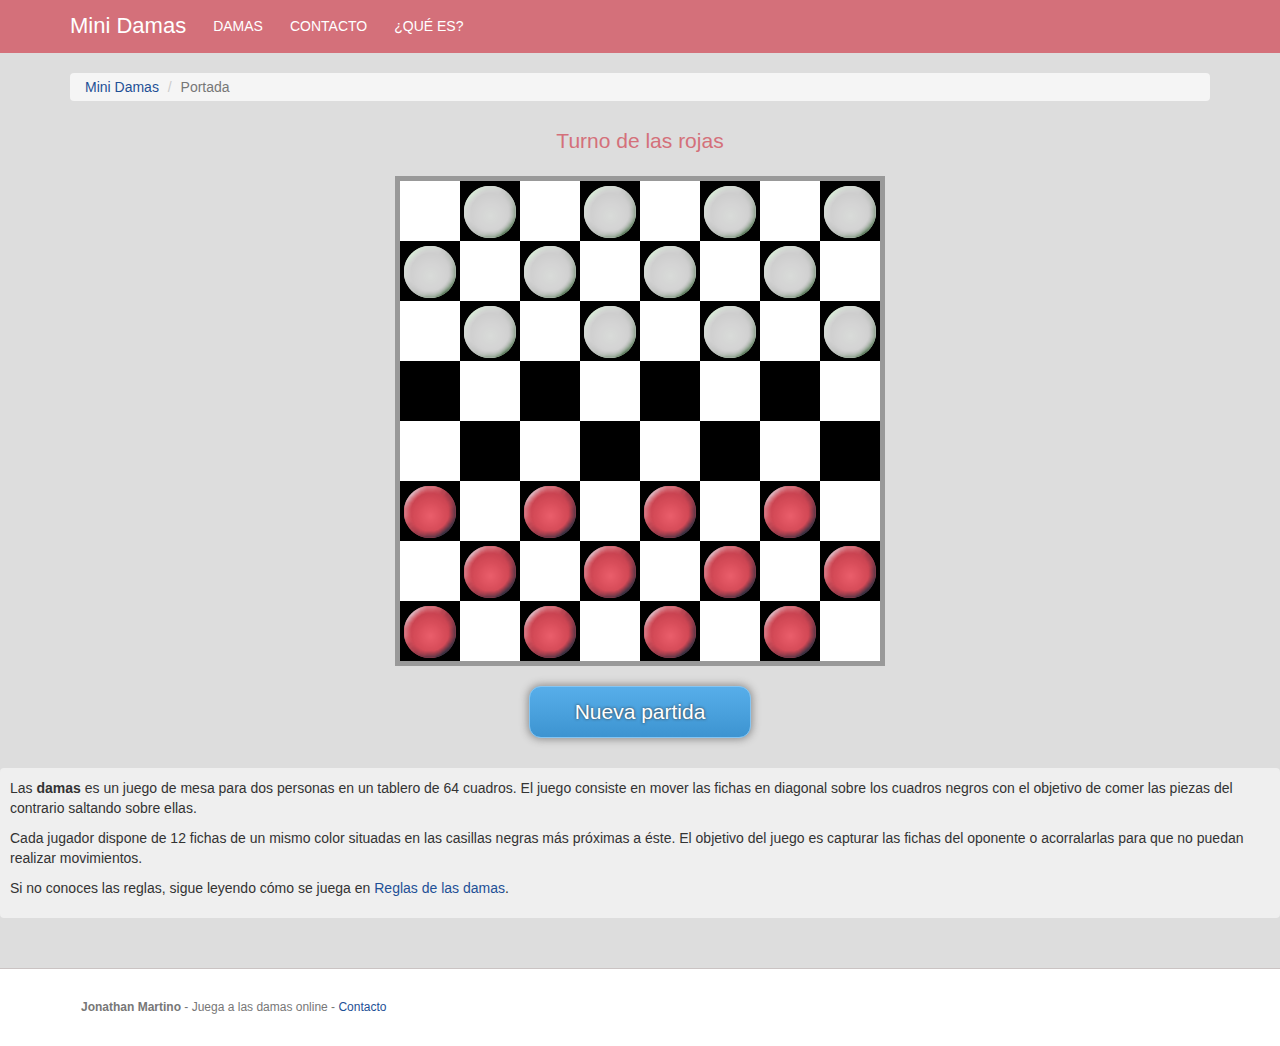
==== commit a132f07c: "Agregada pagina de formulario + conexion con archivo php para realizar las consultas" ====
--- a/index.html
+++ b/index.html
@@ -4,7 +4,13 @@
       <title>Mini Damas</title>
       <meta name="Description" content="Juega a las damas online. Reta al ordenador y consigue ganarle en el menor tiempo posible.">
       <link rel="stylesheet" href="styles.css">
-      <script src="app.js"> </script>
+      <script
+              src="https://code.jquery.com/jquery-3.6.0.js"
+              integrity="sha256-H+K7U5CnXl1h5ywQfKtSj8PCmoN9aaq30gDh27Xc0jk="
+              crossorigin="anonymous">
+      </script>
+     
+      <script src="app.js" async> </script>
    </head>
    <body>
       <nav class="navbar navbar-static-top navbar-inner" role="navigation">
@@ -21,6 +27,7 @@
             <div id="navbar" class="collapse navbar-collapse">
                <ul class="nav navbar-nav">
                   <li><a href="index.html" title="Damas online">Damas</a></li>
+                  <li><a href="form.html" title="Contacto">Contacto</a></li>
                   <li><a href="https://es.wikipedia.org/wiki/Damas" title="Qué son las damas">¿Qué es?</a></li>
                </ul>
             </div>
--- a/styles.css
+++ b/styles.css
@@ -538,7 +538,8 @@
     padding:19px 14px;
     margin-top:40px;
     border-top:1px solid #cac3c3;
-    background-color:#fff
+    background-color:#fff;
+    bottom:0px;
 }
 .footer p{
     margin-bottom:0;
@@ -651,5 +652,52 @@
     color:#333;
 }
 
-
-
+form{
+    width:300px;
+}
+
+input, textarea{
+    width:300px;
+    background: white;
+    color: 777;
+    font-size: 19px;
+    border:0px;
+}
+
+label{
+    display: flex;
+    font-size: 21px;
+    color: #777;
+}
+
+textarea{
+    resize: vertical;
+    max-height: 300px;
+}
+::placeholder{
+    color: #9999;
+}
+
+.formContainer{
+    display:flex;
+    height:300px;
+    padding: 0px 300px;
+    justify-content:center;
+    align-items:center;
+    padding: 10px;
+}
+
+#submit{
+    background:-moz-linear-gradient(center top ,#57aeea,#3d94d1) repeat scroll 0 0 transparent;
+    background:-webkit-gradient(linear,center bottom,center top,from(#3d94d1),to(#57aeea));
+    -webkit-box-shadow: 0 0 8px 1px #888888;
+    -webkit-border-radius: 12px;
+    background-color:#add8e6;
+    font-size:19px;
+    margin-top:5px;
+    width: 100px;
+    color:#fff;
+    border:1px solid #84c5f3;
+    text-shadow:0 0 3px #333;
+    cursor:pointer;
+}